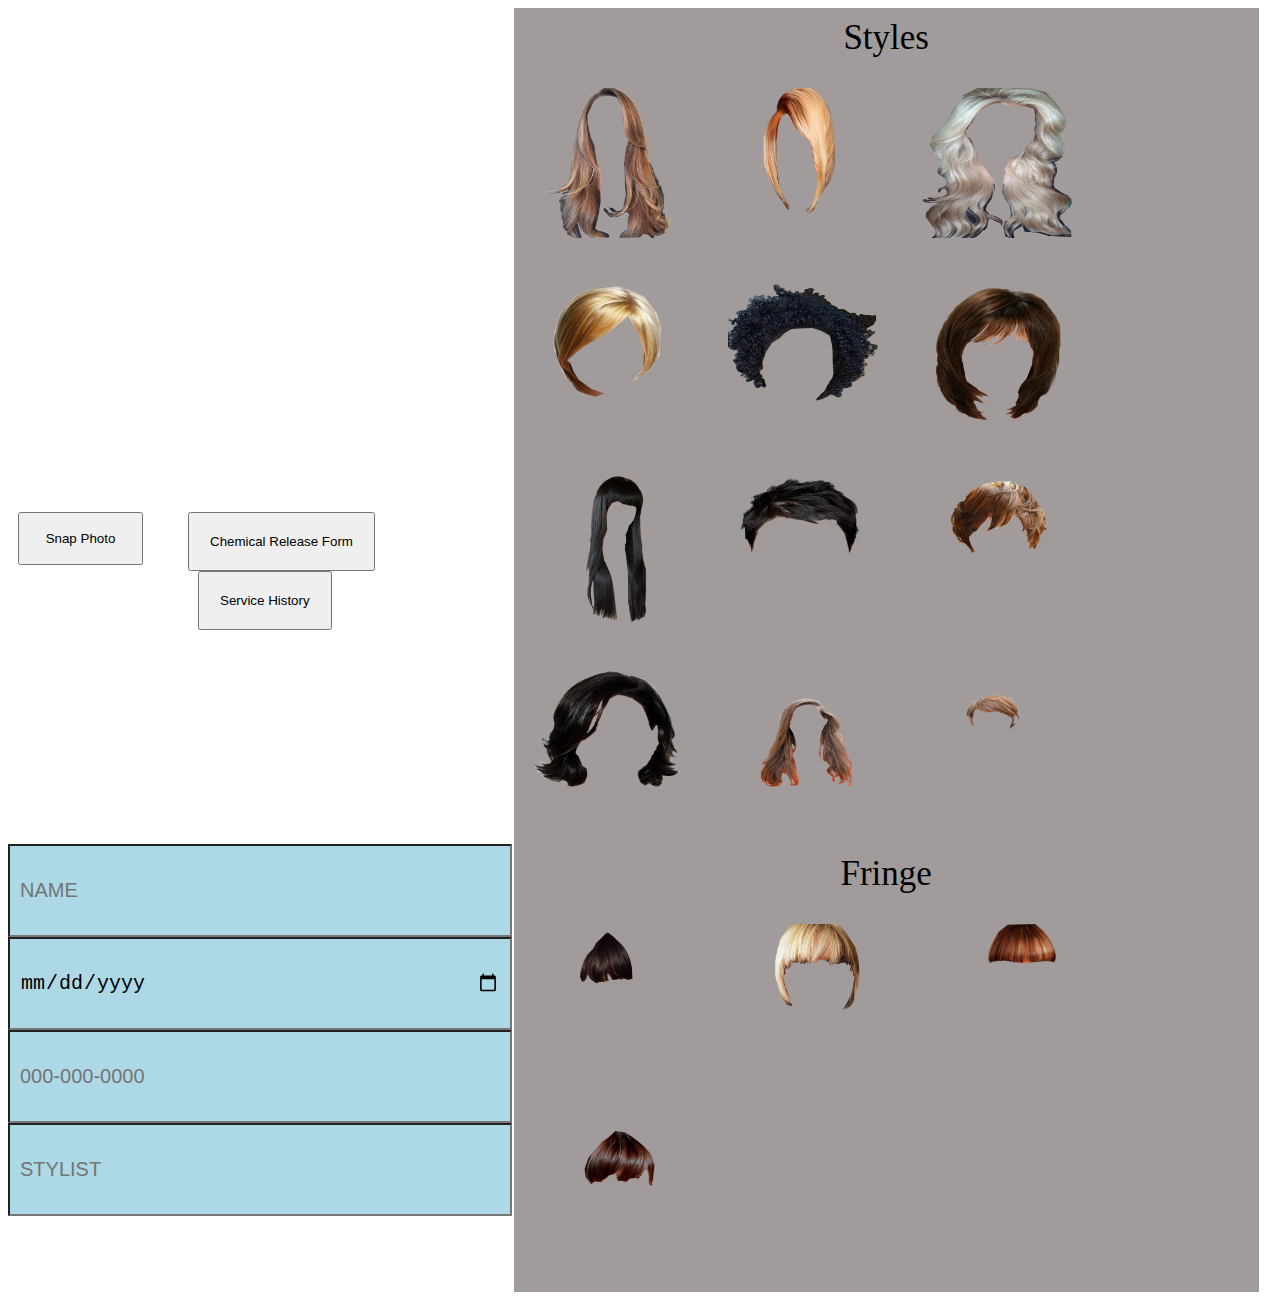
==== index.html @ 83fe38ac "adjusted" ====
<!DOCTYPE html>
<html>
<head>
  <title>Stylist Companion</title>
  <link rel="stylesheet" type="text/css" href="style.css">
  <link rel="stylesheet" type="text/css" href="chemical.html">
  <link rel="stylesheet" type="text/css" href="src="https://ajax.googleapis.com/ajax/libs/jquery/3.2.1/jquery.min.js">

</head>
<body>
<div class="container">
  <div class="imageContainer" ondrop="drop(event)" ondragover="allowDrop(event)">
    <video id="video" width="150" height="150" <!-- autoplay -->></video>
    <canvas id="canvas" width="600" height="500" class="column" id="columns"></canvas>
    <button id="snap" >Snap Photo</button>
    <button class="chemical" type="button" onclick="myFunction()" value="Submit">Chemical Release Form</button>
    <button class="history" type="button" onclick="myFunction()" value="Submit">Service History</button>


  </div>
    <form class="clientCard" action="index_submit" method="get" accept-charset="utf-8">
     <input type="text" name="lastname" placeholder="NAME" ><br> <input type="date" name="date">
      <br><input type="text" name="phone" placeholder="000-000-0000" > <br> <input type="text" name="stylist" placeholder="STYLIST" >
   </form>
<!-- <form  class="clientCard" id="frm1" action="/action_page.php">
  First name: <input type="text" name="fname"><br>
  Last name: <input type="text" name="lname"><br><br>
  <input type="button" onclick="myFunction()" value="Submit">
</form> -->



      <div class="manikinStyle" id="columns">
      <p class="style">Styles</p>

        <img class="manikinImg" src="images/10.png" class="column" draggable="true" width="150" height="150" ondragstart="drag(event)">
        <img class="manikinImg" src="images/105.png" class="column" draggable="true" width="150" height="150" ondragstart="drag(event)">
        <img class="manikinImg" src="images/20.png" class="column" draggable="true" width="150" height="150" ondragstart="drag(event)">
        <img class="manikinImg" src="images/15.png" class="column" draggable="true" width="150" height="150" ondragstart="drag(event)">
        <img class="manikinImg" src="images/55.png" class="column" draggable="true" width="150" height="150" ondragstart="drag(event)">
        <img class="manikinImg" src="images/75.png" class="column" draggable="true" width="150" height="150" ondragstart="drag(event)">
        <img class="manikinImg" src="images/150.png" class="column" draggable="true" width="150" height="150" ondragstart="drag(event)">
        <img class="manikinImg" src="images/40.png" class="column" draggable="true" width="150" height="150" ondragstart="drag(event)">
        <img class="manikinImg" src="images/50.png" class="column" draggable="true" width="150" height="150" ondragstart="drag(event)">
        <img class="manikinImg" src="images/85.png" class="column" draggable="true" width="150" height="150" ondragstart="drag(event)">
        <img class="manikinImg" src="images/charlie.png" class="column" draggable="true" width="150" height="150" ondragstart="drag(event)">
        <img class="manikinImg" src="images/sam.png" class="column" draggable="true" width="150" height="150" ondragstart="drag(event)">

      </div>

      <div class="manikinFringe" id="columns">
      <p class="fringe">Fringe</p>
        <img class="fringeImg" src="images/25f.png" class="column" draggable="true" width="150" height="150" ondragstart="drag(event)">
        <img class="fringeImg" src="images/30f.png" class="column" draggable="true" width="150" height="150" ondragstart="drag(event)">
        <img class="fringeImg" src="images/60.png" class="column" draggable="true" width="150" height="150" ondragstart="drag(event)">
        <img class="fringeImg" src="images/45.png" class="column" draggable="true" width="150" height="150" ondragstart="drag(event)">
      </div>
  </div>



<script src="project.js" type="text/javascript" charset="utf-8" ></script>
</body>
</html>
---- style.css ----
body{
}

.container{
display: grid;
height: 100%;
width: 100%;
grid-template-columns: 40% 55%;
/*grid-template-rows: 45%;
*/grid-template-areas:
  "image style"
  "image style"
  "card fringe";
}

.imageContainer{
grid-area: image;
}

/*.clientImg {
  height: 100%;
  width: 100%;
}*/

.clientCard{
height: 77%;
width: 95%;
grid-area: card;
}

input {
  padding: 10px;
  height: 20%;
  width: 100%;
  background-color: lightblue;
  font-size: 20px;
}

button{
  display: inline-grid;
}

p {
  margin: 0;
  padding: 10px;
  text-align: center;
  font-size: 35px;
}
.styles {
  padding-top: 10px;
}

#video {
/*  visibility: hidden;
*/  z-index: ;
  position: absolute;
}

#canvas{
  z-index: +2;
  overflow: hidden;
}

#snap{
  display: block;
float: left;
height: 53px;
width: 125px;
margin: 10px;
margin-top: 0;
}

.chemical {
padding: 20px;
margin-left: 35px;
}
.history{
padding: 20px;
align-self: center;
/*float: right;
*/margin-left: 45px;
}

.manikinStyle{
grid-area: style;
z-index: +2;
background-color: #a19b9b;
margin-right: -50px;
}

.manikinImg, .fringeImg {
  padding: 20px;

}

.manikinFringe{
grid-area: fringe;
background-color: #a19b9b;
margin-right: -50px;
/*height: 300px;
*/}

draggable {
  -moz-user-select: none;
  -khtml-user-select: none;
  -webkit-user-select: none;
  user-select: none;
  /* Required to make elements draggable in old WebKit */
  -khtml-user-drag: element;
  -webkit-user-drag: element;
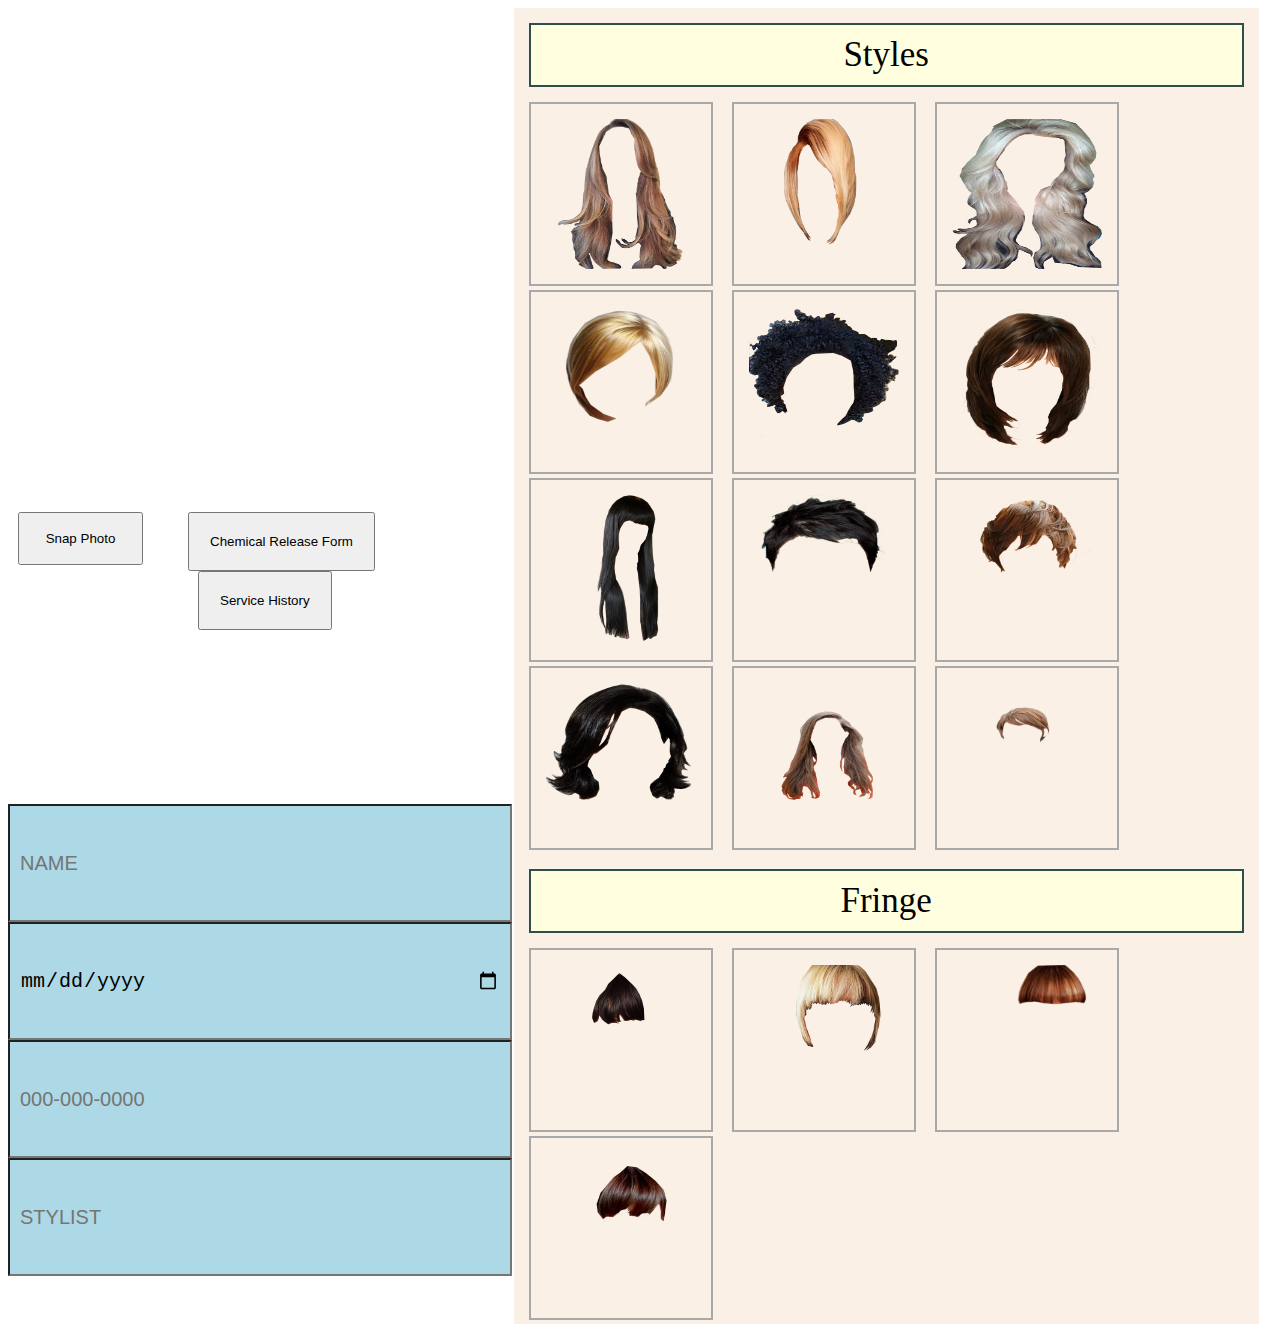
==== commit 8c1a6222: "changed colors, adjusted images, and image containers" ====
--- a/index.html
+++ b/index.html
@@ -28,23 +28,49 @@
   <input type="button" onclick="myFunction()" value="Submit">
 </form> -->
 
-
+    <!--
+      possible manikin placeholder image for styles to 'sit on'
+     <div class="manikins" id="columns">
+        <img src="images/Case-Profile-PrimaryImage-Placeholder-14.png" alt="">
+      </div> -->
 
       <div class="manikinStyle" id="columns">
       <p class="style">Styles</p>
+<!--         <img class="manikin" src="images/Case-Profile-PrimaryImage-Placeholder-14.png" alt="">
+ -->        <img class="manikinImg" src="images/10.png" class="column" draggable="true" width="150" height="150" ondragstart="drag(event)">
 
-        <img class="manikinImg" src="images/10.png" class="column" draggable="true" width="150" height="150" ondragstart="drag(event)">
-        <img class="manikinImg" src="images/105.png" class="column" draggable="true" width="150" height="150" ondragstart="drag(event)">
-        <img class="manikinImg" src="images/20.png" class="column" draggable="true" width="150" height="150" ondragstart="drag(event)">
-        <img class="manikinImg" src="images/15.png" class="column" draggable="true" width="150" height="150" ondragstart="drag(event)">
-        <img class="manikinImg" src="images/55.png" class="column" draggable="true" width="150" height="150" ondragstart="drag(event)">
-        <img class="manikinImg" src="images/75.png" class="column" draggable="true" width="150" height="150" ondragstart="drag(event)">
-        <img class="manikinImg" src="images/150.png" class="column" draggable="true" width="150" height="150" ondragstart="drag(event)">
-        <img class="manikinImg" src="images/40.png" class="column" draggable="true" width="150" height="150" ondragstart="drag(event)">
-        <img class="manikinImg" src="images/50.png" class="column" draggable="true" width="150" height="150" ondragstart="drag(event)">
-        <img class="manikinImg" src="images/85.png" class="column" draggable="true" width="150" height="150" ondragstart="drag(event)">
-        <img class="manikinImg" src="images/charlie.png" class="column" draggable="true" width="150" height="150" ondragstart="drag(event)">
-        <img class="manikinImg" src="images/sam.png" class="column" draggable="true" width="150" height="150" ondragstart="drag(event)">
+<!--         <img class="manikin" src="images/Case-Profile-PrimaryImage-Placeholder-14.png" alt="">
+ -->        <img class="manikinImg" src="images/105.png" class="column" draggable="true" width="150" height="150" ondragstart="drag(event)">
+
+<!--         <img class="manikin" src="images/Case-Profile-PrimaryImage-Placeholder-14.png" alt="">
+ -->        <img class="manikinImg" src="images/20.png" class="column" draggable="true" width="150" height="150" ondragstart="drag(event)">
+
+<!--         <img class="manikin" src="images/Case-Profile-PrimaryImage-Placeholder-14.png" alt="">
+ -->        <img class="manikinImg" src="images/15.png" class="column" draggable="true" width="150" height="150" ondragstart="drag(event)">
+
+<!--         <img class="manikin" src="images/Case-Profile-PrimaryImage-Placeholder-14.png" alt="">
+ -->        <img class="manikinImg" src="images/55.png" class="column" draggable="true" width="150" height="150" ondragstart="drag(event)">
+
+<!--         <img class="manikin" src="images/Case-Profile-PrimaryImage-Placeholder-14.png" alt="">
+ -->        <img class="manikinImg" src="images/75.png" class="column" draggable="true" width="150" height="150" ondragstart="drag(event)">
+
+<!--         <img class="manikin" src="images/Case-Profile-PrimaryImage-Placeholder-14.png" alt="">
+ -->        <img class="manikinImg" src="images/150.png" class="column" draggable="true" width="150" height="150" ondragstart="drag(event)">
+
+<!--         <img class="manikin" src="images/Case-Profile-PrimaryImage-Placeholder-14.png" alt="">
+ -->        <img class="manikinImg" src="images/40.png" class="column" draggable="true" width="150" height="150" ondragstart="drag(event)">
+
+<!--         <img class="manikin" src="images/Case-Profile-PrimaryImage-Placeholder-14.png" alt="">
+ -->        <img class="manikinImg" src="images/50.png" class="column" draggable="true" width="150" height="150" ondragstart="drag(event)">
+
+<!--         <img class="manikin" src="images/Case-Profile-PrimaryImage-Placeholder-14.png" alt="">
+ -->        <img class="manikinImg" src="images/85.png" class="column" draggable="true" width="150" height="150" ondragstart="drag(event)">
+
+<!--         <img class="manikin" src="images/Case-Profile-PrimaryImage-Placeholder-14.png" alt="">
+ -->        <img class="manikinImg" src="images/charlie.png" class="column" draggable="true" width="150" height="150" ondragstart="drag(event)">
+
+<!--         <img class="manikin" src="images/Case-Profile-PrimaryImage-Placeholder-14.png" alt="">
+ -->        <img class="manikinImg" src="images/sam.png" class="column" draggable="true" width="150" height="150" ondragstart="drag(event)">
 
       </div>
 
--- a/style.css
+++ b/style.css
@@ -17,15 +17,11 @@
 grid-area: image;
 }
 
-/*.clientImg {
-  height: 100%;
-  width: 100%;
-}*/
-
 .clientCard{
-height: 77%;
+height: 100%;
 width: 95%;
 grid-area: card;
+margin-top: -50px;
 }
 
 input {
@@ -41,10 +37,12 @@
 }
 
 p {
-  margin: 0;
+  margin: 15px;
   padding: 10px;
   text-align: center;
   font-size: 35px;
+  border: 2px solid DarkSlateGray;
+  background-color: LightYellow;
 }
 .styles {
   padding-top: 10px;
@@ -81,21 +79,34 @@
 */margin-left: 45px;
 }
 
+/*.manikin{
+grid-area: style;
+z-index: -1;
+position: absolute;
+padding: 20px;
+}*/
 .manikinStyle{
 grid-area: style;
 z-index: +2;
-background-color: #a19b9b;
+background-color: Linen;
 margin-right: -50px;
 }
 
+.manikinImg:hover {
+  background-color: DarkSalmon;
+}
+.fringeImg:hover {
+  background-color: DarkSalmon;
+}
 .manikinImg, .fringeImg {
-  padding: 20px;
-
+  padding: 15px;
+  border: 2px  solid DarkGray;
+  margin-left: 15px;
 }
 
 .manikinFringe{
 grid-area: fringe;
-background-color: #a19b9b;
+background-color: Linen;
 margin-right: -50px;
 /*height: 300px;
 */}
